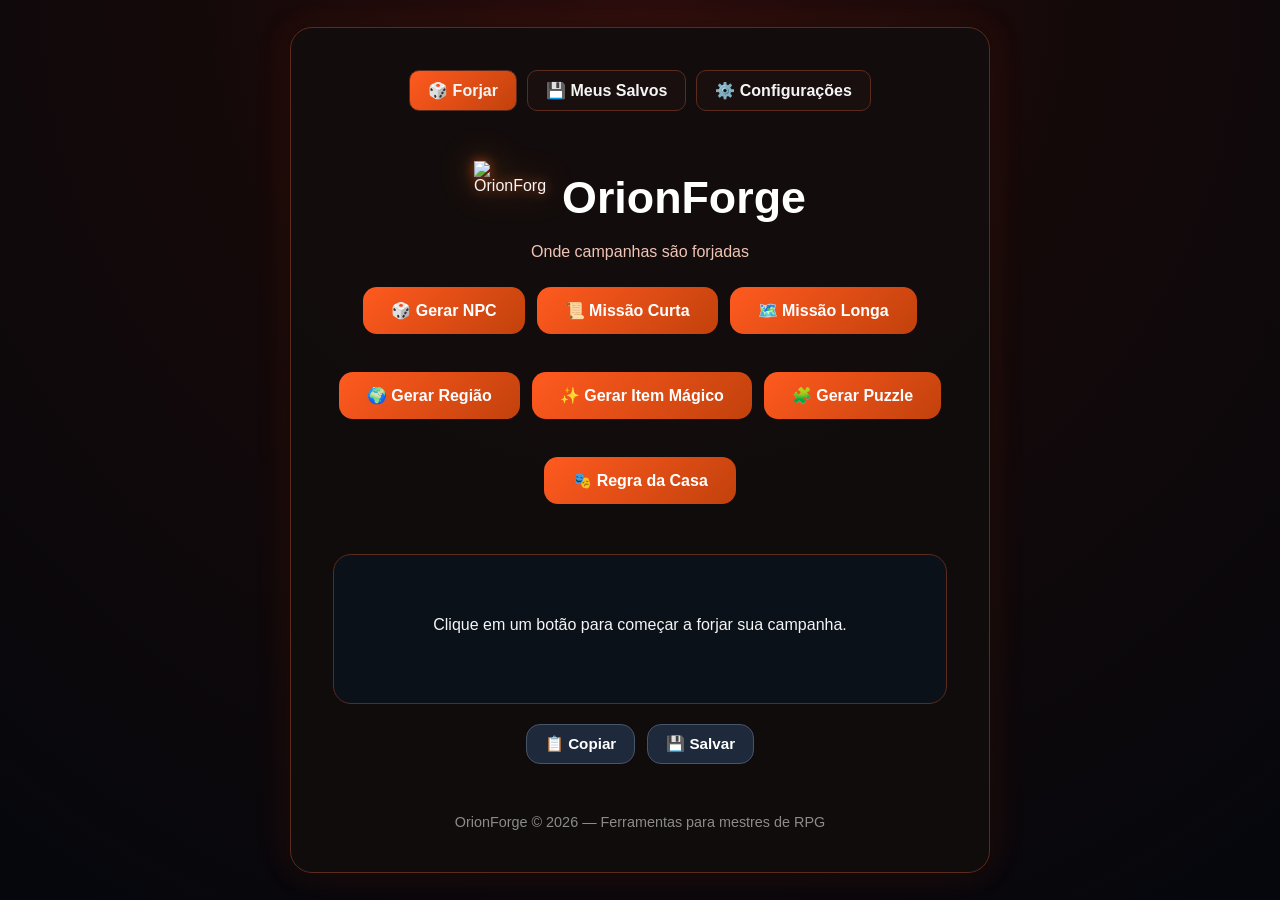
==== index.html @ 1dd242da "Primeira versão do OrionForge" ====
<!DOCTYPE html>
<html lang="pt-BR">
<head>
    <meta charset="UTF-8">
    <meta name="viewport" content="width=device-width, initial-scale=1.0">
    <title>OrionForge</title>
    <link rel="stylesheet" href="style.css">
    <link rel="icon" type="image/png" href="Imagens/favicon.png">
</head>
<body>

    <div class="container">

        <!-- ABAS -->
        <div class="tabs">
            <button class="tab active" data-tab="forjar">🎲 Forjar</button>
            <button class="tab" data-tab="salvos">💾 Meus Salvos</button>
            <button class="tab" data-tab="config">⚙️ Configurações</button>
        </div>

        <!-- ABA FORJAR -->
        <div id="forjar" class="tab-content active">

            <div class="logo">
                <img src="Imagens/logo.png" alt="OrionForge" class="logo-img">
                <h1>OrionForge</h1>
            </div>

            <p class="subtitle">Onde campanhas são forjadas</p>

            <div class="botoes">
                <button id="btnNPC">🎲 Gerar NPC</button>
                <button id="btnMissaoCurta">📜 Missão Curta</button>
                <button id="btnMissaoLonga">🗺️ Missão Longa</button>
                <button id="btnRegiao">🌍 Gerar Região</button>
                <button id="btnItemMagico">✨ Gerar Item Mágico</button>
                <button id="btnPuzzle">🧩 Gerar Puzzle</button>
                <button id="btnRegraCasa">🎭 Regra da Casa</button>
            </div>

            <div id="resultado">
                <p>Clique em um botão para começar a forjar sua campanha.</p>
            </div>

            <div class="acoes">
                <button id="btnCopiar">📋 Copiar</button>
                <button id="btnSalvar">💾 Salvar</button>
            </div>

        </div>

        <!-- ABA SALVOS -->
        <div id="salvos" class="tab-content">
            <h2>💾 Meus Salvos</h2>
            <div id="listaSalvos">
                <p>Nenhum conteúdo salvo ainda.</p>
            </div>
        </div>

        <!-- ABA CONFIGURAÇÕES -->
        <div id="config" class="tab-content">
            <h2>⚙️ Configurações</h2>

            <button id="btnLimparSalvos">🗑️ Limpar Salvos</button>
            <button id="btnTemaMagma">🌋 Tema Magma</button>

            <p style="margin-top:16px;color:#aaa;">
                Mais opções serão adicionadas em futuras versões do OrionForge.
            </p>
        </div>

        <div class="footer">
            OrionForge © 2026 — Ferramentas para mestres de RPG
        </div>

    </div>

    <div id="toast" class="toast"></div>

    <script src="script.js"></script>
</body>
</html>
---- style.css ----
* {
  margin: 0;
  padding: 0;
  box-sizing: border-box;
  font-family: 'Segoe UI', sans-serif;
}

body {
  background: radial-gradient(circle at top, #2a0d0d 0%, #140909 40%, #05070d 100%);
  color: #f5f5f5;
  min-height: 100vh;
  display: flex;
  justify-content: center;
  align-items: center;
  padding: 20px;
}

.container {
  width: 100%;
  max-width: 700px;
  background: rgba(18, 12, 12, 0.92);
  border: 1px solid #5b2b1d;
  border-radius: 22px;
  padding: 42px;

  display: flex;
  flex-direction: column;
  align-items: center;

  text-align: center;

  box-shadow:
    0 0 20px rgba(0,0,0,0.5),
    0 0 35px rgba(255, 87, 34, 0.15);
}

.logo {
  display: flex;
  align-items: center;
  justify-content: center;
  gap: 16px;
  margin-bottom: 10px;
}

.logo-img {
  width: 72px;
  height: 72px;
  object-fit: contain;
  filter:
    drop-shadow(0 0 6px rgba(255, 90, 31, 0.6))
    drop-shadow(0 0 16px rgba(255, 140, 0, 0.35));
}

h1 {
  font-size: 2.8rem;
  color: #fff;
}

.subtitle {
  color: #f1c4b5;
  margin-bottom: 26px;
  font-size: 1rem;
}

button {
  background: linear-gradient(135deg, #ff5a1f, #c2410c);
  color: white;
  border: none;
  padding: 14px 28px;
  border-radius: 14px;
  font-size: 1rem;
  font-weight: bold;
  cursor: pointer;
  transition: all 0.25s ease;

  margin-bottom: 26px;
}

button:hover {
  transform: translateY(-2px);
  box-shadow: 0 8px 20px rgba(255, 90, 31, 0.35);
}

#resultado {
  width: 100%;

  background: #0b1118;
  border: 1px solid #5b2b1d;
  border-radius: 18px;
  padding: 26px;

  min-height: 150px;

  display: flex;
  flex-direction: column;
  justify-content: center;
  align-items: center;
  text-align: center;
}

#resultado h2 {
  color: #ffb089;
  margin-bottom: 12px;
}

#resultado p {
  line-height: 1.6;
  margin-bottom: 8px;
  max-width: 520px;
}

.footer {
  margin-top: 24px;
  color: #8b8b8b;
  font-size: 0.9rem;
}

.botoes {
  display: flex;
  flex-wrap: wrap;
  justify-content: center;
  gap: 12px;
  margin-bottom: 24px;
}

.acoes {
  display: flex;
  gap: 12px;
  margin-top: 20px;
}

.acoes button {
  background: #1e293b;
  border: 1px solid #475569;
  padding: 10px 18px;
  font-size: 0.95rem;
}

.acoes button:hover {
  background: #334155;
}

.tabs {
  display: flex;
  gap: 10px;
  margin-bottom: 24px;
  flex-wrap: wrap;
  justify-content: center;
}

.tab {
  background: #1a0f0f;
  border: 1px solid #5b2b1d;
  color: #f5f5f5;
  padding: 10px 18px;
  border-radius: 10px;
  cursor: pointer;
}

.tab.active {
  background: linear-gradient(135deg, #ff5a1f, #c2410c);
}

.tab-content {
  display: none;
  width: 100%;
}

.tab-content.active {
  display: flex;
  flex-direction: column;
  align-items: center;
  width: 100%;
}

.toast {
  position: fixed;
  bottom: 24px;
  right: 24px;
  background: #111827;
  border: 1px solid #ff5a1f;
  color: white;
  padding: 14px 18px;
  border-radius: 12px;
  opacity: 0;
  transform: translateY(20px);
  transition: all 0.3s ease;
  pointer-events: none;
  z-index: 9999;
}

.toast.show {
  opacity: 1;
  transform: translateY(0);
}

#salvos {
  align-items: stretch;
}

.salvo-item {
  width: 100%;
  background: rgba(11, 17, 24, 0.9);
  border: 1px solid #5b2b1d;
  border-radius: 16px;
  padding: 18px 20px;
  margin-bottom: 18px;
  text-align: left;

  box-shadow: 0 4px 12px rgba(0,0,0,0.25);
}

.salvo-item h3 {
  color: #ffb089;
  margin-bottom: 4px;
  font-size: 1rem;
}

.salvo-item small {
  color: #9ca3af;
  display: block;
  margin-bottom: 12px;
  font-size: 0.8rem;
}

.salvo-item h2 {
  color: #fff;
  margin-bottom: 10px;
  font-size: 1.35rem;
}

.salvo-item p {
  margin-bottom: 8px;
  line-height: 1.5;
  color: #e5e7eb;
}

#resultado {
  transition: all 0.25s ease;
}

.forjando {
  transform: scale(0.98);
  opacity: 0.7;
}

@media (max-width: 600px) {
  .container {
    padding: 24px 18px;
  }

  h1 {
    font-size: 2rem;
  }

  .logo {
    flex-direction: column;
    gap: 10px;
  }

  .botoes {
    flex-direction: column;
    width: 100%;
  }

  .botoes button {
    width: 100%;
  }

  .acoes {
    flex-direction: column;
    width: 100%;
  }

  .acoes button {
    width: 100%;
  }
}
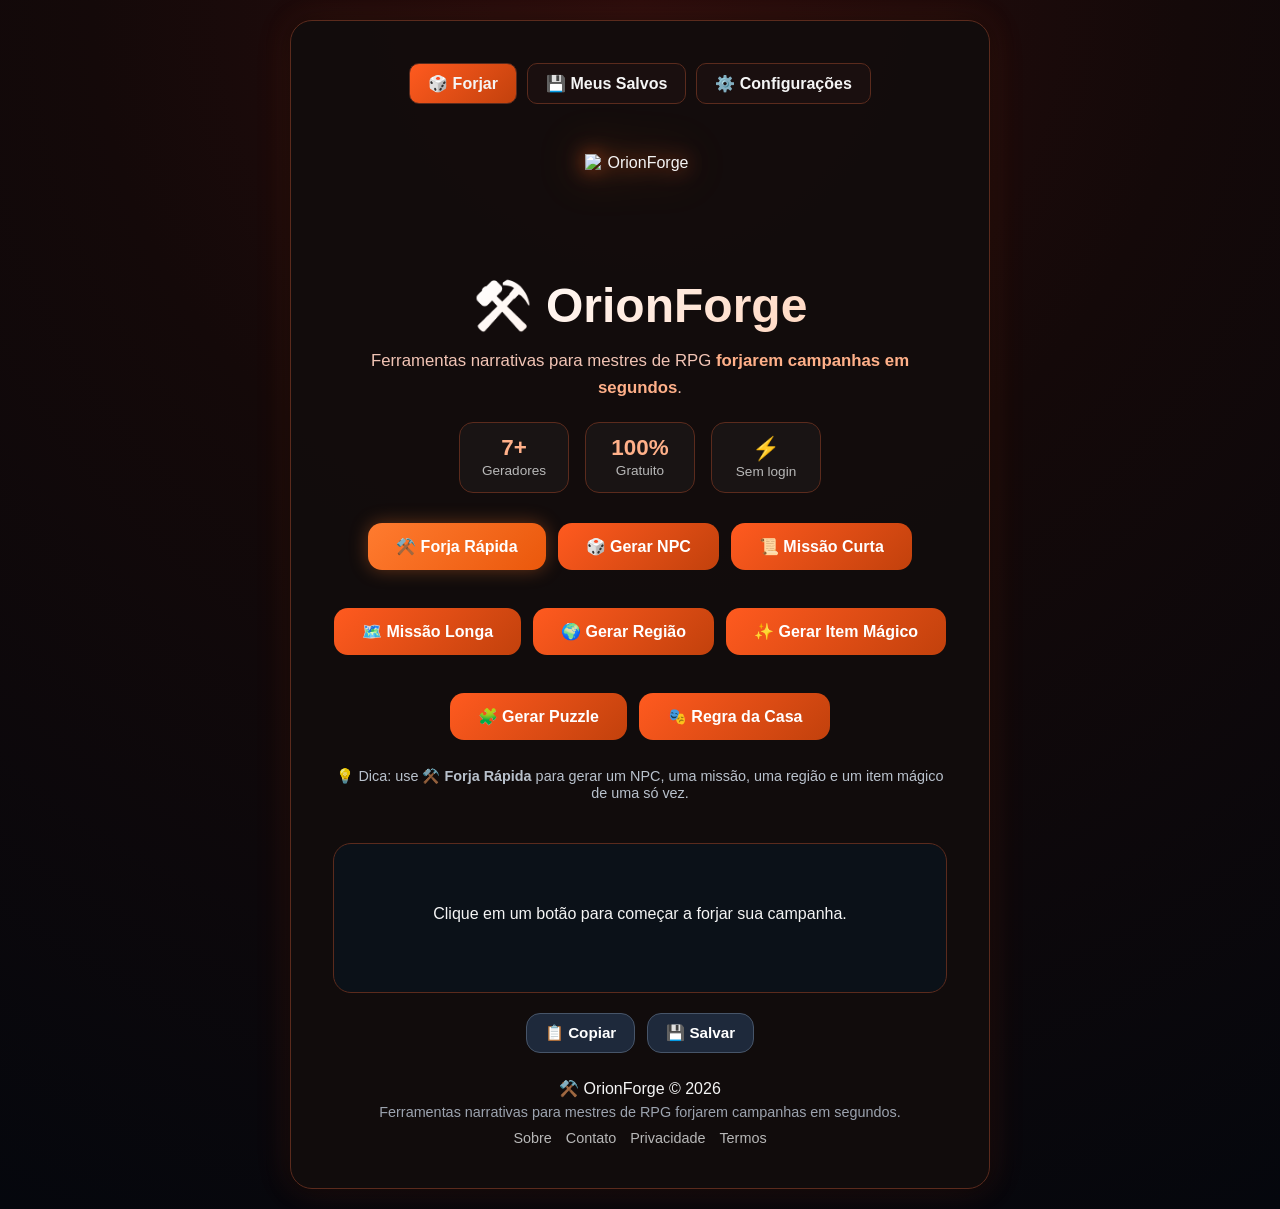
==== commit 08ac8c5f: "OrionForge v1.0 - Mais variedades, sons e polimento visual" ====
--- a/index.html
+++ b/index.html
@@ -21,14 +21,35 @@
         <!-- ABA FORJAR -->
         <div id="forjar" class="tab-content active">
 
-            <div class="logo">
-                <img src="Imagens/logo.png" alt="OrionForge" class="logo-img">
-                <h1>OrionForge</h1>
-            </div>
+            <div class="hero">
+    <img src="logo.png" alt="OrionForge" class="hero-logo">
 
-            <p class="subtitle">Onde campanhas são forjadas</p>
+    <h1>⚒️ OrionForge</h1>
 
+    <p class="hero-subtitle">
+        Ferramentas narrativas para mestres de RPG
+        <strong>forjarem campanhas em segundos</strong>.
+    </p>
+
+    <div class="hero-stats">
+        <div class="stat">
+            <span>7+</span>
+            <small>Geradores</small>
+        </div>
+
+        <div class="stat">
+            <span>100%</span>
+            <small>Gratuito</small>
+        </div>
+
+        <div class="stat">
+            <span>⚡</span>
+            <small>Sem login</small>
+        </div>
+    </div>
+</div>
             <div class="botoes">
+                <button id="btnForjaRapida" class="destaque">⚒️ Forja Rápida</button>
                 <button id="btnNPC">🎲 Gerar NPC</button>
                 <button id="btnMissaoCurta">📜 Missão Curta</button>
                 <button id="btnMissaoLonga">🗺️ Missão Longa</button>
@@ -36,6 +57,9 @@
                 <button id="btnItemMagico">✨ Gerar Item Mágico</button>
                 <button id="btnPuzzle">🧩 Gerar Puzzle</button>
                 <button id="btnRegraCasa">🎭 Regra da Casa</button>
+                <p class="hint">
+  💡 Dica: use <strong>⚒️ Forja Rápida</strong> para gerar um NPC, uma missão, uma região e um item mágico de uma só vez.
+</p>
             </div>
 
             <div id="resultado">
@@ -62,18 +86,27 @@
             <h2>⚙️ Configurações</h2>
 
             <button id="btnLimparSalvos">🗑️ Limpar Salvos</button>
-            <button id="btnTemaMagma">🌋 Tema Magma</button>
+            <button id="btnTemaMagma">🎨​ Trocar Tema</button>
 
             <p style="margin-top:16px;color:#aaa;">
                 Mais opções serão adicionadas em futuras versões do OrionForge.
             </p>
         </div>
 
+
         <div class="footer">
-            OrionForge © 2026 — Ferramentas para mestres de RPG
-        </div>
+  <p>⚒️ OrionForge © 2026</p>
+  <p class="footer-desc">
+    Ferramentas narrativas para mestres de RPG forjarem campanhas em segundos.
+  </p>
 
-    </div>
+  <div class="footer-links">
+    <a href="sobre.html">Sobre</a>
+    <a href="contato.html">Contato</a>
+    <a href="privacidade.html">Privacidade</a>
+    <a href="termos.html">Termos</a>
+  </div>
+</div>
 
     <div id="toast" class="toast"></div>
 
--- a/style.css
+++ b/style.css
@@ -109,10 +109,28 @@
   max-width: 520px;
 }
 
-.footer {
-  margin-top: 24px;
-  color: #8b8b8b;
+.footer-links {
+  margin-top: 10px;
+  display: flex;
+  gap: 14px;
+  flex-wrap: wrap;
+  justify-content: center;
+}
+
+.footer-links a {
+  color: #b8b8b8;
+  text-decoration: none;
   font-size: 0.9rem;
+}
+
+.footer-desc {
+  color: #9ca3af;
+  font-size: 0.9rem;
+  margin-top: 6px;
+}
+
+.footer-links a:hover {
+  color: #ffb089;
 }
 
 .botoes {
@@ -275,4 +293,219 @@
   .acoes button {
     width: 100%;
   }
+}
+
+.hero {
+  display: flex;
+  flex-direction: column;
+  align-items: center;
+  gap: 14px;
+  margin-bottom: 30px;
+}
+
+.hero-logo {
+  width: 110px;
+  height: 110px;
+  object-fit: contain;
+  filter:
+    drop-shadow(0 0 10px rgba(255, 90, 31, 0.7))
+    drop-shadow(0 0 22px rgba(255, 140, 0, 0.35));
+}
+
+.hero h1 {
+  font-size: 3rem;
+  margin: 0;
+  background: linear-gradient(135deg, #fff, #ffd8c2);
+
+  /* compatibilidade padrão */
+  background-clip: text;
+
+  /* Chrome / Edge / Safari */
+  -webkit-background-clip: text;
+  -webkit-text-fill-color: transparent;
+}
+
+.hero-subtitle {
+  max-width: 560px;
+  color: #f1c4b5;
+  line-height: 1.6;
+  font-size: 1.05rem;
+}
+
+.hero-subtitle strong {
+  color: #ffb089;
+}
+
+.hero-stats {
+  display: flex;
+  gap: 16px;
+  flex-wrap: wrap;
+  justify-content: center;
+  margin-top: 6px;
+}
+
+.stat {
+  background: rgba(255, 255, 255, 0.03);
+  border: 1px solid #5b2b1d;
+  border-radius: 14px;
+  padding: 12px 18px;
+  min-width: 110px;
+  text-align: center;
+}
+
+.stat span {
+  display: block;
+  font-size: 1.4rem;
+  font-weight: bold;
+  color: #ffb089;
+}
+
+.stat small {
+  color: #b8b8b8;
+  font-size: 0.85rem;
+}
+
+body.tema-arcano {
+  background: radial-gradient(circle at top, #1a1033 0%, #0f172a 45%, #020617 100%);
+}
+
+body.tema-arcano .container {
+  border-color: #4338ca;
+  box-shadow:
+    0 0 20px rgba(0,0,0,0.5),
+    0 0 35px rgba(99, 102, 241, 0.2);
+}
+
+body.tema-arcano .tab.active,
+body.tema-arcano button {
+  background: linear-gradient(135deg, #6366f1, #4338ca);
+}
+
+body.tema-arcano #resultado,
+body.tema-arcano .salvo-item {
+  border-color: #4338ca;
+}
+
+.destaque {
+  background: linear-gradient(135deg, #ff7b2f, #ea580c);
+  box-shadow: 0 0 18px rgba(255, 123, 47, 0.35);
+}
+
+.cta-box {
+  margin-top: 32px;
+  padding: 24px;
+  border: 1px solid #5b2b1d;
+  border-radius: 16px;
+  background: rgba(255, 255, 255, 0.03);
+  text-align: center;
+}
+
+.cta-button {
+  display: inline-block;
+  margin-top: 14px;
+  padding: 12px 20px;
+  border-radius: 12px;
+  background: linear-gradient(135deg, #ff5a1f, #c2410c);
+  color: white;
+  text-decoration: none;
+  font-weight: bold;
+}
+
+.hint {
+  color: #cbd5e1;
+  font-size: 0.9rem;
+  margin-top: -10px;
+  margin-bottom: 18px;
+  opacity: 0.9;
+}
+
+/* =========================
+   GUIAS / ARTIGOS
+========================= */
+
+.guia-container {
+  width: 100%;
+  max-width: 820px;
+  margin: 0 auto;
+  text-align: left;
+}
+
+.guia-container h1 {
+  font-size: 2.6rem;
+  margin-bottom: 18px;
+  line-height: 1.2;
+  text-align: left;
+}
+
+.guia-container h2 {
+  font-size: 1.6rem;
+  margin-top: 28px;
+  margin-bottom: 12px;
+  color: #ffb089;
+}
+
+.guia-container p {
+  line-height: 1.8;
+  margin-bottom: 16px;
+  color: #e5e7eb;
+  font-size: 1rem;
+}
+
+.guia-container ul {
+  margin-left: 22px;
+  margin-bottom: 20px;
+}
+
+.guia-container li {
+  margin-bottom: 8px;
+  line-height: 1.6;
+}
+
+.guia-container hr {
+  border: none;
+  height: 1px;
+  background: linear-gradient(to right, transparent, #5b2b1d, transparent);
+  margin: 32px 0;
+}
+
+.exemplo-box {
+  background: rgba(255, 255, 255, 0.03);
+  border: 1px solid #5b2b1d;
+  border-radius: 16px;
+  padding: 20px;
+  margin: 24px 0;
+}
+
+.exemplo-box p {
+  margin-bottom: 8px;
+}
+
+.cta-box {
+  margin-top: 40px;
+  padding: 28px;
+  border: 1px solid #5b2b1d;
+  border-radius: 18px;
+  background: rgba(255, 255, 255, 0.03);
+  text-align: center;
+}
+
+.cta-box h3 {
+  margin-bottom: 10px;
+  color: #ffb089;
+}
+
+.cta-button {
+  display: inline-block;
+  margin-top: 14px;
+  padding: 12px 22px;
+  border-radius: 12px;
+  background: linear-gradient(135deg, #ff5a1f, #c2410c);
+  color: white;
+  text-decoration: none;
+  font-weight: bold;
+  transition: transform 0.2s ease;
+}
+
+.cta-button:hover {
+  transform: translateY(-2px);
 }
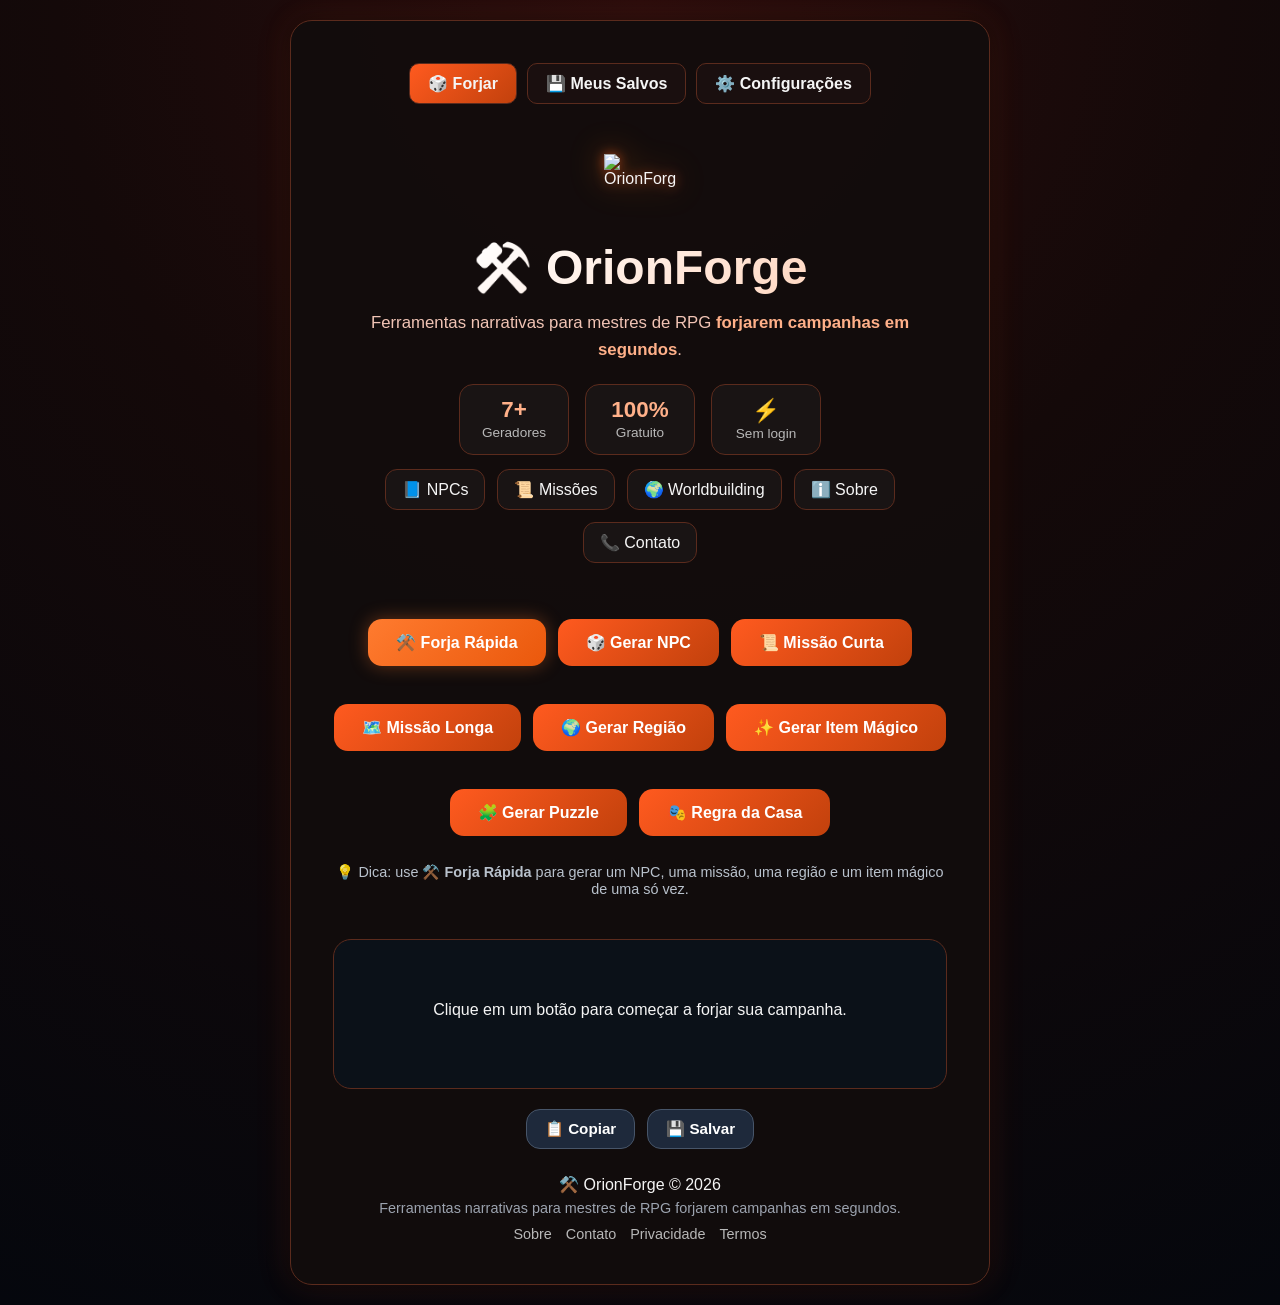
==== commit 53ce6d75: "Guias refinados, CSS corrigido e audio ajustado" ====
--- a/index.html
+++ b/index.html
@@ -22,7 +22,8 @@
         <div id="forjar" class="tab-content active">
 
             <div class="hero">
-    <img src="logo.png" alt="OrionForge" class="hero-logo">
+    <img src="Imagens/logo.png" alt="OrionForge" class="logo-img">
+
 
     <h1>⚒️ OrionForge</h1>
 
@@ -47,6 +48,15 @@
             <small>Sem login</small>
         </div>
     </div>
+
+           <nav class="menu-principal">
+  <a href="guia-npcs.html">📘 NPCs</a>
+  <a href="guia-missoes.html">📜 Missões</a>
+  <a href="guia-worldbuilding.html">🌍 Worldbuilding</a>
+  <a href="sobre.html">ℹ️ Sobre</a>
+  <a href="contato.html">📞 Contato</a>
+</nav>
+    
 </div>
             <div class="botoes">
                 <button id="btnForjaRapida" class="destaque">⚒️ Forja Rápida</button>
@@ -112,4 +122,4 @@
 
     <script src="script.js"></script>
 </body>
-</html>+</html>
--- a/style.css
+++ b/style.css
@@ -32,6 +32,33 @@
   box-shadow:
     0 0 20px rgba(0,0,0,0.5),
     0 0 35px rgba(255, 87, 34, 0.15);
+}
+
+.mini-header {
+  width: 100%;
+  display: flex;
+  align-items: center;
+  gap: 12px;
+  margin-bottom: 28px;
+  padding-bottom: 18px;
+  border-bottom: 1px solid #5b2b1d;
+}
+
+.mini-logo {
+  width: 42px;
+  height: 42px;
+  object-fit: contain;
+}
+
+.mini-title {
+  font-size: 1.3rem;
+  font-weight: bold;
+  color: #fff;
+  text-decoration: none;
+}
+
+.mini-title:hover {
+  color: #ffb089;
 }
 
 .logo {
@@ -508,4 +535,81 @@
 
 .cta-button:hover {
   transform: translateY(-2px);
+}
+
+.btn-voltar {
+  display: inline-block;
+  margin-top: 24px;
+  padding: 10px 18px;
+  border-radius: 12px;
+  background: linear-gradient(135deg, #ff5a1f, #c2410c);
+  color: white;
+  text-decoration: none;
+  font-weight: bold;
+  transition: transform 0.2s ease;
+}
+
+.btn-voltar:hover {
+  transform: translateY(-2px);
+  color: white;
+}
+
+.menu-principal {
+  display: flex;
+  flex-wrap: wrap;
+  justify-content: center;
+  gap: 12px;
+  margin-bottom: 26px;
+}
+
+.menu-principal a {
+  padding: 10px 16px;
+  border: 1px solid #5b2b1d;
+  border-radius: 12px;
+  color: #f5f5f5;
+  text-decoration: none;
+  background: rgba(255,255,255,0.03);
+  transition: all 0.2s ease;
+}
+
+.menu-principal a:hover {
+  background: rgba(255, 90, 31, 0.15);
+  color: #ffb089;
+}
+
+/* =========================
+   PÁGINAS INSTITUCIONAIS
+========================= */
+
+.pagina-texto {
+  width: 100%;
+  max-width: 760px;
+  margin: 0 auto;
+  text-align: left;
+}
+
+.pagina-texto h1 {
+  margin-bottom: 24px;
+  line-height: 1.2;
+}
+
+.pagina-texto h2 {
+  margin-top: 32px;
+  margin-bottom: 14px;
+  color: #ffb089;
+}
+
+.pagina-texto p {
+  margin-bottom: 18px;
+  line-height: 1.8;
+  color: #e5e7eb;
+}
+
+.pagina-texto ul {
+  margin-left: 22px;
+  margin-bottom: 22px;
+}
+
+.pagina-texto li {
+  margin-bottom: 10px;
 }
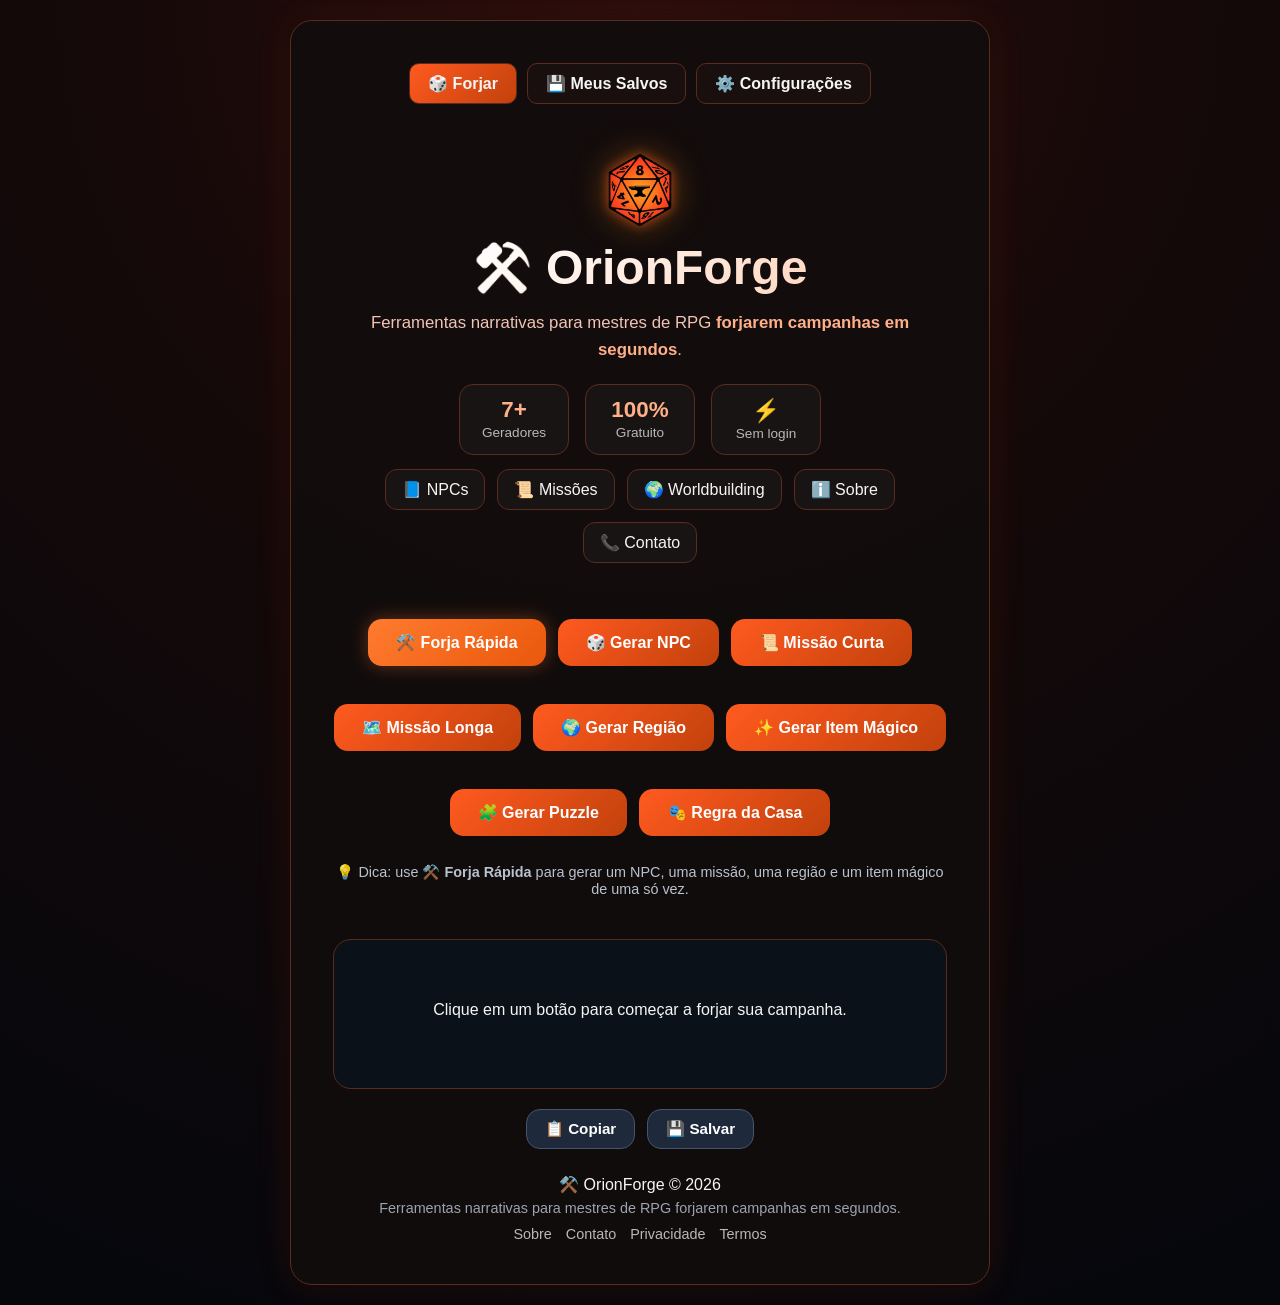
==== commit c8870556: "correção logo, áudio e sobre" ====
--- a/index.html
+++ b/index.html
@@ -5,7 +5,8 @@
     <meta name="viewport" content="width=device-width, initial-scale=1.0">
     <title>OrionForge</title>
     <link rel="stylesheet" href="style.css">
-    <link rel="icon" type="image/png" href="Imagens/favicon.png">
+    <link rel="icon" type="image/png" href="./Imagens/favicon.png">
+<link rel="shortcut icon" href="./Imagens/favicon.png">
 </head>
 <body>
 
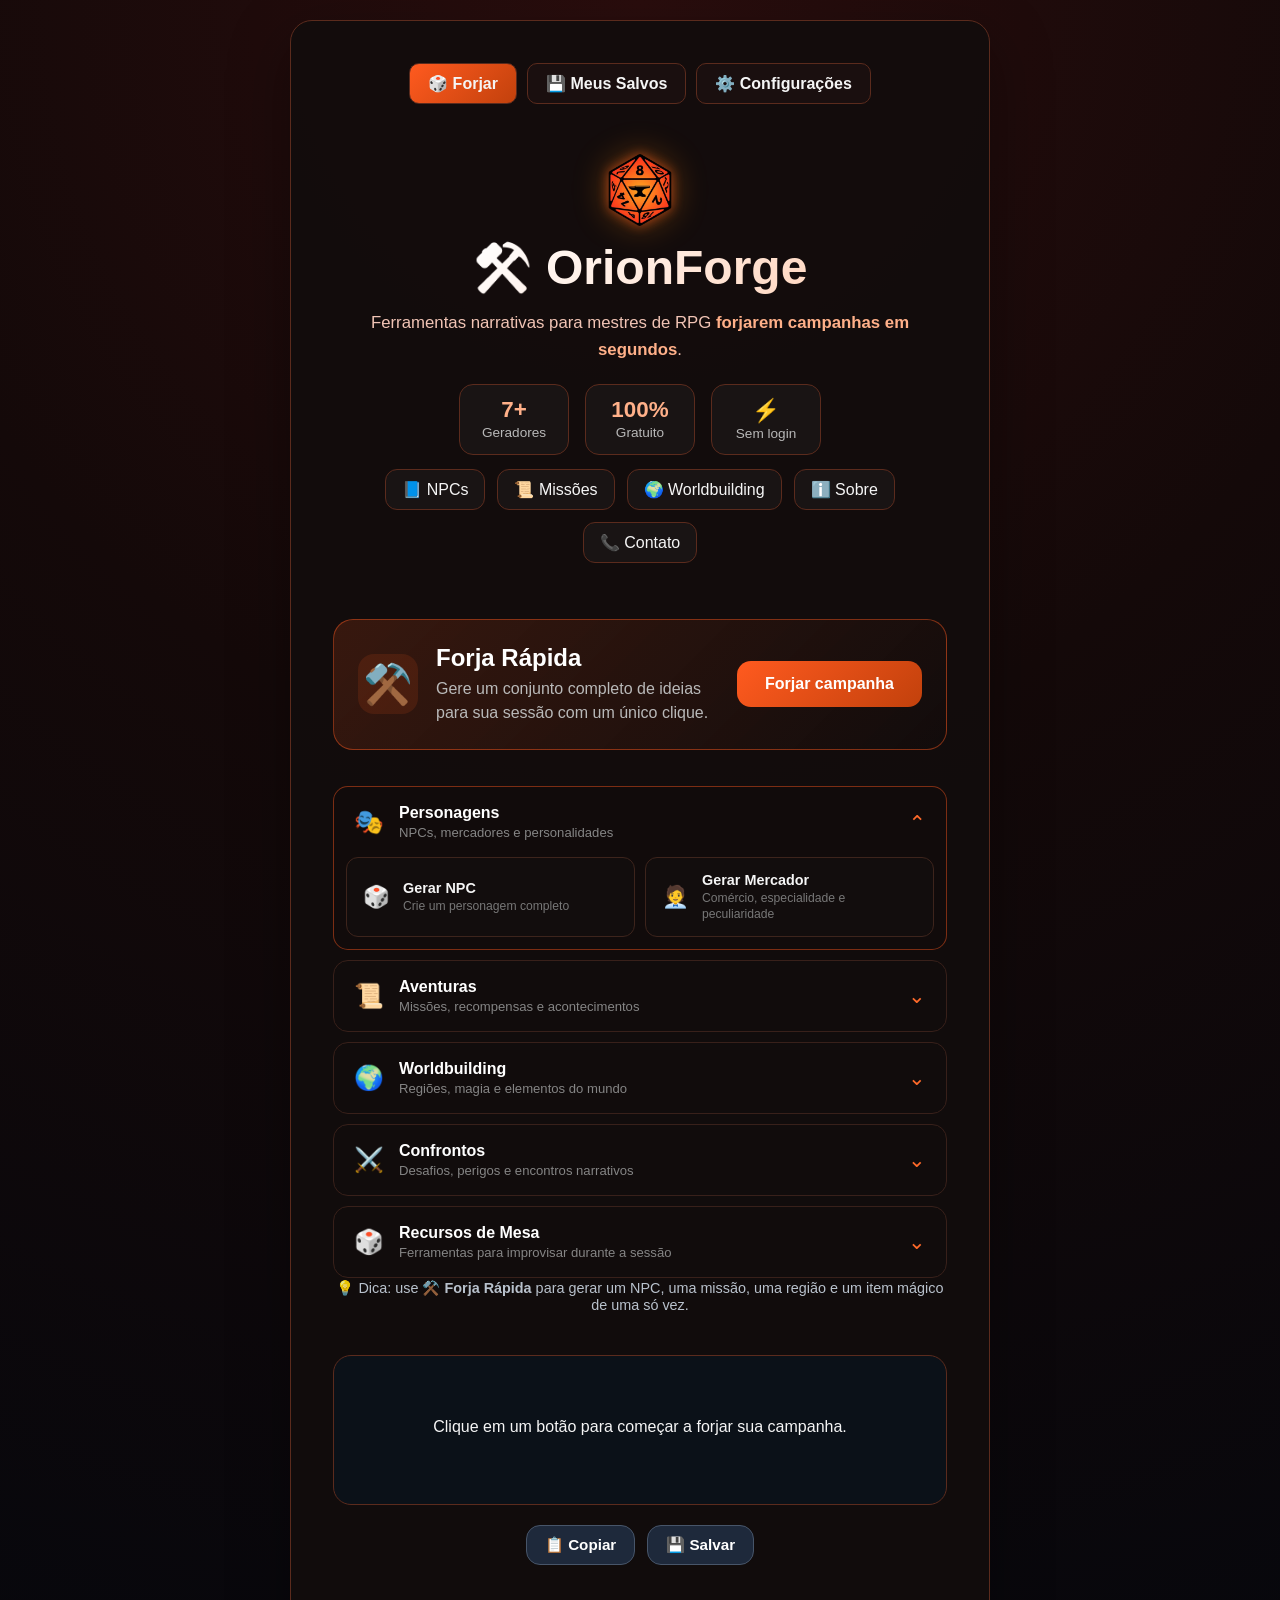
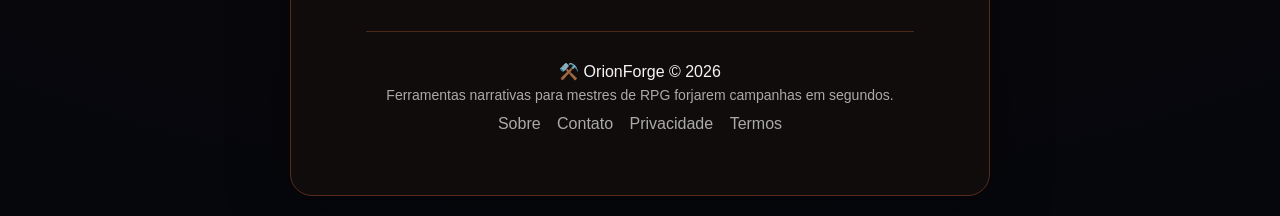
==== commit 53145eed: "Finalização da versão 1.0" ====
--- a/index.html
+++ b/index.html
@@ -60,14 +60,210 @@
     
 </div>
             <div class="botoes">
-                <button id="btnForjaRapida" class="destaque">⚒️ Forja Rápida</button>
-                <button id="btnNPC">🎲 Gerar NPC</button>
-                <button id="btnMissaoCurta">📜 Missão Curta</button>
-                <button id="btnMissaoLonga">🗺️ Missão Longa</button>
-                <button id="btnRegiao">🌍 Gerar Região</button>
-                <button id="btnItemMagico">✨ Gerar Item Mágico</button>
-                <button id="btnPuzzle">🧩 Gerar Puzzle</button>
-                <button id="btnRegraCasa">🎭 Regra da Casa</button>
+                <!-- FORJA RÁPIDA -->
+<div class="forja-destaque">
+    <div class="forja-icone">⚒️</div>
+
+    <div class="forja-texto">
+        <h2>Forja Rápida</h2>
+        <p>
+            Gere um conjunto completo de ideias para sua sessão
+            com um único clique.
+        </p>
+    </div>
+
+    <button id="btnForjaRapida" class="btn-forja">
+        Forjar campanha
+    </button>
+</div>
+
+
+<!-- CATEGORIAS -->
+<div class="categorias">
+
+    <!-- PERSONAGENS -->
+    <details class="categoria" open>
+        <summary>
+            <span>🎭</span>
+            <div>
+                <strong>Personagens</strong>
+                <small>NPCs, mercadores e personalidades</small>
+            </div>
+        </summary>
+
+        <div class="ferramentas-grid">
+
+            <button id="btnNPC" class="ferramenta">
+                <span>🎲</span>
+                <div>
+                    <strong>Gerar NPC</strong>
+                    <small>Crie um personagem completo</small>
+                </div>
+            </button>
+
+            <button id="btnMercador" class="ferramenta">
+                <span>🧑‍💼</span>
+                <div>
+                    <strong>Gerar Mercador</strong>
+                    <small>Comércio, especialidade e peculiaridade</small>
+                </div>
+            </button>
+
+        </div>
+    </details>
+
+
+    <!-- AVENTURAS -->
+    <details class="categoria">
+        <summary>
+            <span>📜</span>
+            <div>
+                <strong>Aventuras</strong>
+                <small>Missões, recompensas e acontecimentos</small>
+            </div>
+        </summary>
+
+        <div class="ferramentas-grid">
+
+            <button id="btnMissaoCurta" class="ferramenta">
+                <span>📜</span>
+                <div>
+                    <strong>Missão Curta</strong>
+                    <small>Uma aventura rápida para sua sessão</small>
+                </div>
+            </button>
+
+            <button id="btnMissaoLonga" class="ferramenta">
+                <span>🗺️</span>
+                <div>
+                    <strong>Missão Longa</strong>
+                    <small>Uma aventura com mais desenvolvimento</small>
+                </div>
+            </button>
+
+            <button id="btnLootMissao" class="ferramenta">
+                <span>🎁</span>
+                <div>
+                    <strong>Loot de Missão</strong>
+                    <small>Recompensas com significado narrativo</small>
+                </div>
+            </button>
+
+            <button id="btnBang" class="ferramenta">
+                <span>💥</span>
+                <div>
+                    <strong>Gerar Bang</strong>
+                    <small>Coloque a história em movimento</small>
+                </div>
+            </button>
+
+        </div>
+    </details>
+
+
+    <!-- MUNDO -->
+    <details class="categoria">
+        <summary>
+            <span>🌍</span>
+            <div>
+                <strong>Worldbuilding</strong>
+                <small>Regiões, magia e elementos do mundo</small>
+            </div>
+        </summary>
+
+        <div class="ferramentas-grid">
+
+            <button id="btnRegiao" class="ferramenta">
+                <span>🌍</span>
+                <div>
+                    <strong>Gerar Região</strong>
+                    <small>Crie lugares e culturas rapidamente</small>
+                </div>
+            </button>
+
+            <button id="btnItemMagico" class="ferramenta">
+                <span>✨</span>
+                <div>
+                    <strong>Item Mágico</strong>
+                    <small>Crie artefatos e efeitos mágicos</small>
+                </div>
+            </button>
+
+        </div>
+    </details>
+
+   <!-- CONFRONTOS -->
+<details class="categoria">
+
+    <summary>
+        <span>⚔️</span>
+
+        <div>
+            <strong>Confrontos</strong>
+            <small>Desafios, perigos e encontros narrativos</small>
+        </div>
+    </summary>
+
+    <div class="ferramentas-grid">
+
+        <button id="btnConfronto" class="ferramenta">
+
+            <span>⚔️</span>
+
+            <div>
+                <strong>Gerar Confronto</strong>
+                <small>
+                    Crie um desafio sem depender de um sistema específico
+                </small>
+            </div>
+
+        </button>
+
+    </div>
+
+</details>
+
+
+    <!-- RECURSOS DE MESA -->
+    <details class="categoria">
+        <summary>
+            <span>🎲</span>
+            <div>
+                <strong>Recursos de Mesa</strong>
+                <small>Ferramentas para improvisar durante a sessão</small>
+            </div>
+        </summary>
+
+        <div class="ferramentas-grid">
+
+            <button id="btnLootKill" class="ferramenta">
+                <span>💀</span>
+                <div>
+                    <strong>Loot de Combate</strong>
+                    <small>O que os jogadores encontram após uma luta</small>
+                </div>
+            </button>
+
+            <button id="btnPuzzle" class="ferramenta">
+                <span>🧩</span>
+                <div>
+                    <strong>Gerar Puzzle</strong>
+                    <small>Desafios para os jogadores resolverem</small>
+                </div>
+            </button>
+
+            <button id="btnRegraCasa" class="ferramenta">
+                <span>🎭</span>
+                <div>
+                    <strong>Regra da Casa</strong>
+                    <small>Regras especiais para sua mesa</small>
+                </div>
+            </button>
+
+        </div>
+    </details>
+
+</div>
                 <p class="hint">
   💡 Dica: use <strong>⚒️ Forja Rápida</strong> para gerar um NPC, uma missão, uma região e um item mágico de uma só vez.
 </p>
@@ -105,22 +301,25 @@
         </div>
 
 
-        <div class="footer">
-  <p>⚒️ OrionForge © 2026</p>
-  <p class="footer-desc">
-    Ferramentas narrativas para mestres de RPG forjarem campanhas em segundos.
-  </p>
-
-  <div class="footer-links">
-    <a href="sobre.html">Sobre</a>
-    <a href="contato.html">Contato</a>
-    <a href="privacidade.html">Privacidade</a>
-    <a href="termos.html">Termos</a>
-  </div>
-</div>
-
-    <div id="toast" class="toast"></div>
-
-    <script src="script.js"></script>
-</body>
-</html>
+               <div class="footer"> 
+            <p>⚒️ OrionForge © 2026</p> 
+            
+            <p class="footer-desc"> 
+                Ferramentas narrativas para mestres de RPG forjarem campanhas em segundos. 
+            </p> 
+ 
+            <div class="footer-links"> 
+                <a href="sobre.html">Sobre</a> 
+                <a href="contato.html">Contato</a> 
+                <a href="privacidade.html">Privacidade</a> 
+                <a href="termos.html">Termos</a> 
+            </div> 
+        </div>
+
+    </div> <!-- fecha .container -->
+
+    <div id="toast" class="toast"></div> 
+ 
+    <script src="script.js"></script> 
+</body> 
+</html>
--- a/style.css
+++ b/style.css
@@ -1,26 +1,86 @@
+/* ============================================================
+   ORIONFORGE — STYLE.CSS
+   Tema principal: Magma
+   Tema alternativo: Arcano
+============================================================ */
+
+
+/* ============================================================
+   VARIÁVEIS
+============================================================ */
+
+:root {
+  --cor-principal: #ff5a1f;
+  --cor-secundaria: #c2410c;
+  --cor-destaque: #ffb089;
+
+  --cor-fundo: #05070d;
+  --cor-container: rgba(18, 12, 12, 0.92);
+  --cor-card: #0b1118;
+
+  --cor-borda: #5b2b1d;
+
+  --cor-texto: #f5f5f5;
+  --cor-texto-secundario: #c7c7c7;
+
+  --sombra-forja: rgba(255, 90, 31, 0.35);
+}
+
+
+/* ============================================================
+   RESET
+============================================================ */
+
 * {
   margin: 0;
   padding: 0;
   box-sizing: border-box;
-  font-family: 'Segoe UI', sans-serif;
-}
+  font-family: "Segoe UI", sans-serif;
+}
+
+
+/* ============================================================
+   BODY
+============================================================ */
 
 body {
-  background: radial-gradient(circle at top, #2a0d0d 0%, #140909 40%, #05070d 100%);
-  color: #f5f5f5;
+  background:
+    radial-gradient(
+      circle at top,
+      #2a0d0d 0%,
+      #140909 40%,
+      #05070d 100%
+    );
+
+  color: var(--cor-texto);
+
   min-height: 100vh;
+
   display: flex;
   justify-content: center;
   align-items: center;
+
   padding: 20px;
-}
+
+  transition:
+    background 0.4s ease,
+    color 0.3s ease;
+}
+
+
+/* ============================================================
+   CONTAINER PRINCIPAL
+============================================================ */
 
 .container {
   width: 100%;
   max-width: 700px;
-  background: rgba(18, 12, 12, 0.92);
-  border: 1px solid #5b2b1d;
+
+  background: var(--cor-container);
+
+  border: 1px solid var(--cor-borda);
   border-radius: 22px;
+
   padding: 42px;
 
   display: flex;
@@ -30,214 +90,386 @@
   text-align: center;
 
   box-shadow:
-    0 0 20px rgba(0,0,0,0.5),
-    0 0 35px rgba(255, 87, 34, 0.15);
-}
+    0 20px 60px rgba(0, 0, 0, 0.35);
+}
+
+
+/* ============================================================
+   MINI HEADER
+============================================================ */
 
 .mini-header {
   width: 100%;
+
   display: flex;
   align-items: center;
+
   gap: 12px;
+
   margin-bottom: 28px;
   padding-bottom: 18px;
-  border-bottom: 1px solid #5b2b1d;
+
+  border-bottom: 1px solid var(--cor-borda);
 }
 
 .mini-logo {
   width: 42px;
   height: 42px;
+
   object-fit: contain;
 }
 
 .mini-title {
   font-size: 1.3rem;
   font-weight: bold;
+
   color: #fff;
+
   text-decoration: none;
+
+  transition: color 0.2s ease;
 }
 
 .mini-title:hover {
-  color: #ffb089;
-}
+  color: var(--cor-destaque);
+}
+
+
+/* ============================================================
+   LOGO
+============================================================ */
 
 .logo {
   display: flex;
   align-items: center;
   justify-content: center;
+
   gap: 16px;
+
   margin-bottom: 10px;
 }
 
 .logo-img {
   width: 72px;
   height: 72px;
+
   object-fit: contain;
+
   filter:
     drop-shadow(0 0 6px rgba(255, 90, 31, 0.6))
     drop-shadow(0 0 16px rgba(255, 140, 0, 0.35));
 }
 
+
+/* ============================================================
+   TÍTULOS
+============================================================ */
+
 h1 {
   font-size: 2.8rem;
   color: #fff;
 }
 
+
+/* ============================================================
+   SUBTÍTULO
+============================================================ */
+
 .subtitle {
   color: #f1c4b5;
+
   margin-bottom: 26px;
+
   font-size: 1rem;
 }
 
+
+/* ============================================================
+   BOTÕES GERAIS
+============================================================ */
+
 button {
-  background: linear-gradient(135deg, #ff5a1f, #c2410c);
+  background:
+    linear-gradient(
+      135deg,
+      var(--cor-principal),
+      var(--cor-secundaria)
+    );
+
   color: white;
+
   border: none;
+
   padding: 14px 28px;
+
   border-radius: 14px;
+
   font-size: 1rem;
   font-weight: bold;
+
   cursor: pointer;
-  transition: all 0.25s ease;
+
+  transition:
+    transform 0.25s ease,
+    box-shadow 0.25s ease,
+    background 0.25s ease;
 
   margin-bottom: 26px;
 }
 
 button:hover {
   transform: translateY(-2px);
-  box-shadow: 0 8px 20px rgba(255, 90, 31, 0.35);
-}
+
+  box-shadow:
+    0 8px 20px var(--sombra-forja);
+}
+
+button:active {
+  transform: translateY(0);
+}
+
+
+/* ============================================================
+   RESULTADO
+============================================================ */
 
 #resultado {
   width: 100%;
 
-  background: #0b1118;
-  border: 1px solid #5b2b1d;
+  background: var(--cor-card);
+
+  border: 1px solid var(--cor-borda);
   border-radius: 18px;
+
   padding: 26px;
 
   min-height: 150px;
 
   display: flex;
   flex-direction: column;
+
   justify-content: center;
   align-items: center;
+
   text-align: center;
+
+  transition:
+    transform 0.25s ease,
+    opacity 0.25s ease,
+    border-color 0.3s ease;
 }
 
 #resultado h2 {
-  color: #ffb089;
+  color: var(--cor-destaque);
+
   margin-bottom: 12px;
+}
+
+#resultado h3 {
+  color: var(--cor-destaque);
+
+  margin-bottom: 10px;
 }
 
 #resultado p {
   line-height: 1.6;
+
   margin-bottom: 8px;
+
   max-width: 520px;
 }
 
-.footer-links {
-  margin-top: 10px;
-  display: flex;
-  gap: 14px;
+#resultado hr {
+  width: 100%;
+
+  border: none;
+
+  height: 1px;
+
+  background:
+    linear-gradient(
+      to right,
+      transparent,
+      var(--cor-borda),
+      transparent
+    );
+
+  margin: 18px 0;
+}
+
+
+/* ============================================================
+   ANIMAÇÃO DA FORJA
+============================================================ */
+
+.forjando {
+  transform: scale(0.98);
+
+  opacity: 0.7;
+}
+
+
+/* ============================================================
+   BOTÕES DE GERADORES
+============================================================ */
+
+.botoes {
+  width: 100%;
+
+  display: flex;
+
   flex-wrap: wrap;
+
   justify-content: center;
-}
-
-.footer-links a {
-  color: #b8b8b8;
-  text-decoration: none;
-  font-size: 0.9rem;
-}
-
-.footer-desc {
-  color: #9ca3af;
-  font-size: 0.9rem;
-  margin-top: 6px;
-}
-
-.footer-links a:hover {
-  color: #ffb089;
-}
-
-.botoes {
-  display: flex;
-  flex-wrap: wrap;
-  justify-content: center;
+
   gap: 12px;
+
   margin-bottom: 24px;
 }
 
+
+/* ============================================================
+   AÇÕES
+============================================================ */
+
 .acoes {
   display: flex;
+
   gap: 12px;
+
   margin-top: 20px;
 }
 
 .acoes button {
   background: #1e293b;
+
   border: 1px solid #475569;
+
   padding: 10px 18px;
+
   font-size: 0.95rem;
 }
 
 .acoes button:hover {
   background: #334155;
-}
+
+  box-shadow:
+    0 6px 16px rgba(0, 0, 0, 0.25);
+}
+
+
+/* ============================================================
+   ABAS
+============================================================ */
 
 .tabs {
   display: flex;
+
   gap: 10px;
+
   margin-bottom: 24px;
+
   flex-wrap: wrap;
+
   justify-content: center;
 }
 
 .tab {
   background: #1a0f0f;
-  border: 1px solid #5b2b1d;
-  color: #f5f5f5;
+
+  border: 1px solid var(--cor-borda);
+
+  color: var(--cor-texto);
+
   padding: 10px 18px;
+
   border-radius: 10px;
+
   cursor: pointer;
+
+  transition:
+    background 0.2s ease,
+    transform 0.2s ease;
+}
+
+.tab:hover {
+  transform: translateY(-1px);
 }
 
 .tab.active {
-  background: linear-gradient(135deg, #ff5a1f, #c2410c);
-}
+  background:
+    linear-gradient(
+      135deg,
+      var(--cor-principal),
+      var(--cor-secundaria)
+    );
+}
+
+
+/* ============================================================
+   CONTEÚDO DAS ABAS
+============================================================ */
 
 .tab-content {
   display: none;
+
   width: 100%;
 }
 
 .tab-content.active {
   display: flex;
+
   flex-direction: column;
+
   align-items: center;
+
   width: 100%;
 }
+
+
+/* ============================================================
+   TOAST
+============================================================ */
 
 .toast {
   position: fixed;
+
   bottom: 24px;
   right: 24px;
+
   background: #111827;
-  border: 1px solid #ff5a1f;
+
+  border: 1px solid var(--cor-principal);
+
   color: white;
+
   padding: 14px 18px;
+
   border-radius: 12px;
+
   opacity: 0;
+
   transform: translateY(20px);
-  transition: all 0.3s ease;
+
+  transition:
+    opacity 0.3s ease,
+    transform 0.3s ease;
+
   pointer-events: none;
+
   z-index: 9999;
 }
 
 .toast.show {
   opacity: 1;
+
   transform: translateY(0);
 }
+
+
+/* ============================================================
+   SALVOS
+============================================================ */
 
 #salvos {
   align-items: stretch;
@@ -245,95 +477,78 @@
 
 .salvo-item {
   width: 100%;
-  background: rgba(11, 17, 24, 0.9);
-  border: 1px solid #5b2b1d;
+
+  background:
+    rgba(11, 17, 24, 0.9);
+
+  border: 1px solid var(--cor-borda);
+
   border-radius: 16px;
+
   padding: 18px 20px;
+
   margin-bottom: 18px;
+
   text-align: left;
-
-  box-shadow: 0 4px 12px rgba(0,0,0,0.25);
 }
 
 .salvo-item h3 {
-  color: #ffb089;
+  color: var(--cor-destaque);
+
   margin-bottom: 4px;
+
   font-size: 1rem;
 }
 
 .salvo-item small {
   color: #9ca3af;
+
   display: block;
+
   margin-bottom: 12px;
+
   font-size: 0.8rem;
 }
 
 .salvo-item h2 {
   color: #fff;
+
   margin-bottom: 10px;
+
   font-size: 1.35rem;
 }
 
 .salvo-item p {
   margin-bottom: 8px;
+
   line-height: 1.5;
+
   color: #e5e7eb;
 }
 
-#resultado {
-  transition: all 0.25s ease;
-}
-
-.forjando {
-  transform: scale(0.98);
-  opacity: 0.7;
-}
-
-@media (max-width: 600px) {
-  .container {
-    padding: 24px 18px;
-  }
-
-  h1 {
-    font-size: 2rem;
-  }
-
-  .logo {
-    flex-direction: column;
-    gap: 10px;
-  }
-
-  .botoes {
-    flex-direction: column;
-    width: 100%;
-  }
-
-  .botoes button {
-    width: 100%;
-  }
-
-  .acoes {
-    flex-direction: column;
-    width: 100%;
-  }
-
-  .acoes button {
-    width: 100%;
-  }
-}
+
+/* ============================================================
+   HERO
+============================================================ */
 
 .hero {
   display: flex;
+
   flex-direction: column;
+
   align-items: center;
+
   gap: 14px;
+
   margin-bottom: 30px;
 }
 
 .hero-logo {
   width: 110px;
   height: 110px;
+
   object-fit: contain;
+
   filter:
     drop-shadow(0 0 10px rgba(255, 90, 31, 0.7))
     drop-shadow(0 0 22px rgba(255, 140, 0, 0.35));
@@ -341,71 +556,731 @@
 
 .hero h1 {
   font-size: 3rem;
+
   margin: 0;
-  background: linear-gradient(135deg, #fff, #ffd8c2);
-
-  /* compatibilidade padrão */
+
+  background:
+    linear-gradient(
+      135deg,
+      #fff,
+      #ffd8c2
+    );
+
   background-clip: text;
 
-  /* Chrome / Edge / Safari */
   -webkit-background-clip: text;
+
   -webkit-text-fill-color: transparent;
 }
 
 .hero-subtitle {
   max-width: 560px;
+
   color: #f1c4b5;
+
   line-height: 1.6;
+
   font-size: 1.05rem;
 }
 
 .hero-subtitle strong {
-  color: #ffb089;
-}
+  color: var(--cor-destaque);
+}
+
+
+/* ============================================================
+   ESTATÍSTICAS
+============================================================ */
 
 .hero-stats {
   display: flex;
+
   gap: 16px;
+
   flex-wrap: wrap;
+
   justify-content: center;
+
   margin-top: 6px;
 }
 
 .stat {
   background: rgba(255, 255, 255, 0.03);
-  border: 1px solid #5b2b1d;
+
+  border: 1px solid var(--cor-borda);
+
   border-radius: 14px;
+
   padding: 12px 18px;
+
   min-width: 110px;
+
   text-align: center;
 }
 
 .stat span {
   display: block;
+
   font-size: 1.4rem;
+
   font-weight: bold;
-  color: #ffb089;
+
+  color: var(--cor-destaque);
 }
 
 .stat small {
   color: #b8b8b8;
+
   font-size: 0.85rem;
 }
 
+
+/* ============================================================
+   DESTAQUE
+============================================================ */
+
+.destaque {
+  background:
+    linear-gradient(
+      135deg,
+      #ff7b2f,
+      #ea580c
+    );
+}
+
+.destaque button:hover {
+  box-shadow:
+    0 8px 20px rgba(255, 90, 31, 0.35);
+}
+
+
+/* ============================================================
+   CTA
+============================================================ */
+
+.cta-box {
+  margin-top: 40px;
+
+  padding: 28px;
+
+  border: 1px solid var(--cor-borda);
+
+  border-radius: 18px;
+
+  background: rgba(255, 255, 255, 0.03);
+
+  text-align: center;
+}
+
+.cta-box h3 {
+  margin-bottom: 10px;
+
+  color: var(--cor-destaque);
+}
+
+.cta-button {
+  display: inline-block;
+
+  margin-top: 14px;
+
+  padding: 12px 22px;
+
+  border-radius: 12px;
+
+  background:
+    linear-gradient(
+      135deg,
+      var(--cor-principal),
+      var(--cor-secundaria)
+    );
+
+  color: white;
+
+  text-decoration: none;
+
+  font-weight: bold;
+
+  transition:
+    transform 0.2s ease,
+    box-shadow 0.2s ease;
+}
+
+.cta-button:hover {
+  transform: translateY(-2px);
+
+  box-shadow:
+    0 8px 20px var(--sombra-forja);
+}
+
+
+/* ============================================================
+   HINT
+============================================================ */
+
+.hint {
+  color: #cbd5e1;
+
+  font-size: 0.9rem;
+
+  margin-top: -10px;
+
+  margin-bottom: 18px;
+
+  opacity: 0.9;
+}
+
+
+/* ============================================================
+   GUIAS / ARTIGOS
+============================================================ */
+
+.guia-container {
+  width: 100%;
+
+  max-width: 820px;
+
+  margin: 0 auto;
+
+  text-align: left;
+}
+
+.guia-container h1 {
+  font-size: 2.6rem;
+
+  margin-bottom: 18px;
+
+  line-height: 1.2;
+
+  text-align: left;
+}
+
+.guia-container h2 {
+  font-size: 1.6rem;
+
+  margin-top: 28px;
+
+  margin-bottom: 12px;
+
+  color: var(--cor-destaque);
+}
+
+.guia-container p {
+  line-height: 1.8;
+
+  margin-bottom: 16px;
+
+  color: #e5e7eb;
+
+  font-size: 1rem;
+}
+
+.guia-container ul {
+  margin-left: 22px;
+
+  margin-bottom: 20px;
+}
+
+.guia-container li {
+  margin-bottom: 8px;
+
+  line-height: 1.6;
+}
+
+.guia-container hr {
+  border: none;
+
+  height: 1px;
+
+  background:
+    linear-gradient(
+      to right,
+      transparent,
+      var(--cor-borda),
+      transparent
+    );
+
+  margin: 32px 0;
+}
+
+.exemplo-box {
+  background: rgba(255, 255, 255, 0.03);
+
+  border: 1px solid var(--cor-borda);
+
+  border-radius: 16px;
+
+  padding: 20px;
+
+  margin: 24px 0;
+}
+
+.exemplo-box p {
+  margin-bottom: 8px;
+}
+
+
+/* ============================================================
+   BOTÃO VOLTAR
+============================================================ */
+
+.btn-voltar {
+  display: inline-block;
+
+  margin-top: 24px;
+
+  padding: 10px 18px;
+
+  border-radius: 12px;
+
+  background:
+    linear-gradient(
+      135deg,
+      var(--cor-principal),
+      var(--cor-secundaria)
+    );
+
+  color: white;
+
+  text-decoration: none;
+
+  font-weight: bold;
+
+  transition:
+    transform 0.2s ease,
+    box-shadow 0.2s ease;
+}
+
+.btn-voltar:hover {
+  transform: translateY(-2px);
+
+  color: white;
+
+  box-shadow:
+    0 8px 20px var(--sombra-forja);
+}
+
+
+/* ============================================================
+   MENU PRINCIPAL
+============================================================ */
+
+.menu-principal {
+  display: flex;
+
+  flex-wrap: wrap;
+
+  justify-content: center;
+
+  gap: 12px;
+
+  margin-bottom: 26px;
+}
+
+.menu-principal a {
+  padding: 10px 16px;
+
+  border: 1px solid var(--cor-borda);
+
+  border-radius: 12px;
+
+  color: var(--cor-texto);
+
+  text-decoration: none;
+
+  background: rgba(255, 255, 255, 0.03);
+
+  transition:
+    background 0.2s ease,
+    color 0.2s ease,
+    transform 0.2s ease;
+}
+
+.menu-principal a:hover {
+  background: rgba(255, 90, 31, 0.15);
+
+  color: var(--cor-destaque);
+
+  transform: translateY(-1px);
+}
+
+
+/* ============================================================
+   PÁGINAS INSTITUCIONAIS
+============================================================ */
+
+.pagina-texto {
+  width: 100%;
+
+  max-width: 760px;
+
+  margin: 0 auto;
+
+  text-align: left;
+}
+
+.pagina-texto h1 {
+  margin-bottom: 24px;
+
+  line-height: 1.2;
+}
+
+.pagina-texto h2 {
+  margin-top: 32px;
+
+  margin-bottom: 14px;
+
+  color: var(--cor-destaque);
+}
+
+.pagina-texto p {
+  margin-bottom: 18px;
+
+  line-height: 1.8;
+
+  color: #e5e7eb;
+}
+
+.pagina-texto ul {
+  margin-left: 22px;
+
+  margin-bottom: 22px;
+}
+
+.pagina-texto li {
+  margin-bottom: 10px;
+}
+
+
+/* ============================================================
+   CENTRAL DE FERRAMENTAS
+============================================================ */
+
+.forja-destaque {
+  width: 100%;
+
+  background:
+    linear-gradient(
+      135deg,
+      rgba(255, 90, 31, 0.16),
+      rgba(18, 12, 12, 0.8)
+    );
+
+  border: 1px solid rgba(255, 90, 31, 0.45);
+
+  border-radius: 20px;
+
+  padding: 24px;
+
+  display: flex;
+
+  align-items: center;
+
+  gap: 18px;
+
+  margin-bottom: 24px;
+
+  transition:
+    border-color 0.25s ease,
+    transform 0.25s ease;
+}
+
+.forja-destaque:hover {
+  border-color: rgba(255, 90, 31, 0.75);
+
+  transform: translateY(-1px);
+}
+
+.forja-icone {
+  font-size: 2.5rem;
+
+  width: 60px;
+  height: 60px;
+
+  display: flex;
+
+  align-items: center;
+  justify-content: center;
+
+  background: rgba(255, 90, 31, 0.12);
+
+  border-radius: 16px;
+
+  flex-shrink: 0;
+}
+
+.forja-texto {
+  flex: 1;
+
+  text-align: left;
+}
+
+.forja-texto h2 {
+  margin: 0 0 5px;
+
+  color: #fff;
+}
+
+.forja-texto p {
+  margin: 0;
+
+  color: #b9b9b9;
+
+  line-height: 1.5;
+}
+
+.btn-forja {
+  margin: 0;
+
+  white-space: nowrap;
+}
+
+
+/* ============================================================
+   CATEGORIAS
+============================================================ */
+
+.categorias {
+  width: 100%;
+
+  display: flex;
+
+  flex-direction: column;
+
+  gap: 10px;
+}
+
+.categoria {
+  width: 100%;
+
+  background: rgba(18, 12, 12, 0.7);
+
+  border: 1px solid #38201a;
+
+  border-radius: 15px;
+
+  overflow: hidden;
+
+  transition:
+    border-color 0.25s ease,
+    background 0.25s ease;
+}
+
+.categoria[open] {
+  border-color: rgba(255, 90, 31, 0.45);
+}
+
+
+/* ============================================================
+   CABEÇALHO DAS CATEGORIAS
+============================================================ */
+
+.categoria summary {
+  list-style: none;
+
+  cursor: pointer;
+
+  padding: 17px 20px;
+
+  display: flex;
+
+  align-items: center;
+
+  gap: 15px;
+
+  transition:
+    background 0.2s ease;
+}
+
+.categoria summary::-webkit-details-marker {
+  display: none;
+}
+
+.categoria summary:hover {
+  background: rgba(255, 90, 31, 0.06);
+}
+
+.categoria summary > span {
+  font-size: 1.5rem;
+}
+
+.categoria summary div {
+  flex: 1;
+
+  text-align: left;
+}
+
+.categoria summary strong {
+  display: block;
+
+  color: #fff;
+
+  font-size: 1rem;
+}
+
+.categoria summary small {
+  display: block;
+
+  color: #858585;
+
+  margin-top: 3px;
+
+  font-size: 0.82rem;
+}
+
+
+/* ============================================================
+   SETA DAS CATEGORIAS
+============================================================ */
+
+.categoria summary::after {
+  content: "⌄";
+
+  color: #ff6a2a;
+
+  font-size: 1.3rem;
+
+  transition:
+    transform 0.2s ease;
+}
+
+.categoria[open] summary::after {
+  transform: rotate(180deg);
+}
+
+
+/* ============================================================
+   GRID DE FERRAMENTAS
+============================================================ */
+
+.ferramentas-grid {
+  display: grid;
+
+  grid-template-columns:
+    repeat(2, minmax(0, 1fr));
+
+  gap: 10px;
+
+  padding: 0 12px 12px;
+}
+
+
+/* ============================================================
+   BOTÃO DE FERRAMENTA
+============================================================ */
+
+.ferramenta {
+  margin: 0;
+
+  padding: 14px;
+
+  background: #120d0d;
+
+  border: 1px solid #3d241c;
+
+  border-radius: 12px;
+
+  display: flex;
+
+  align-items: center;
+
+  gap: 12px;
+
+  text-align: left;
+
+  font-weight: normal;
+
+  transition:
+    transform 0.2s ease,
+    border-color 0.2s ease,
+    background 0.2s ease,
+    box-shadow 0.2s ease;
+}
+
+.ferramenta:hover {
+  transform: translateY(-2px);
+
+  background: #1b1110;
+
+  border-color: var(--cor-principal);
+
+  box-shadow:
+    0 6px 16px rgba(0, 0, 0, 0.2);
+}
+
+.ferramenta > span {
+  font-size: 1.35rem;
+
+  min-width: 30px;
+
+  text-align: center;
+}
+
+.ferramenta div {
+  display: flex;
+
+  flex-direction: column;
+
+  gap: 3px;
+}
+
+.ferramenta strong {
+  color: #f5f5f5;
+
+  font-size: 0.9rem;
+}
+
+.ferramenta small {
+  color: #777;
+
+  font-size: 0.76rem;
+
+  line-height: 1.3;
+}
+
+
+/* ============================================================
+   TEMA ARCANO
+============================================================ */
+
 body.tema-arcano {
-  background: radial-gradient(circle at top, #1a1033 0%, #0f172a 45%, #020617 100%);
+  --cor-principal: #6366f1;
+  --cor-secundaria: #4338ca;
+  --cor-destaque: #a5b4fc;
+
+  --cor-container: rgba(15, 23, 42, 0.94);
+  --cor-card: #0f172a;
+
+  --cor-borda: #4338ca;
+
+  --sombra-forja:
+    rgba(99, 102, 241, 0.35);
+
+  background:
+    radial-gradient(
+      circle at top,
+      #1a1033 0%,
+      #0f172a 45%,
+      #020617 100%
+    );
 }
 
 body.tema-arcano .container {
   border-color: #4338ca;
+}
+
+body.tema-arcano button:hover {
   box-shadow:
-    0 0 20px rgba(0,0,0,0.5),
-    0 0 35px rgba(99, 102, 241, 0.2);
+    0 8px 20px rgba(99, 102, 241, 0.35);
 }
 
 body.tema-arcano .tab.active,
 body.tema-arcano button {
-  background: linear-gradient(135deg, #6366f1, #4338ca);
+  background:
+    linear-gradient(
+      135deg,
+      #6366f1,
+      #4338ca
+    );
 }
 
 body.tema-arcano #resultado,
@@ -413,203 +1288,212 @@
   border-color: #4338ca;
 }
 
-.destaque {
-  background: linear-gradient(135deg, #ff7b2f, #ea580c);
-  box-shadow: 0 0 18px rgba(255, 123, 47, 0.35);
-}
-
-.cta-box {
-  margin-top: 32px;
-  padding: 24px;
-  border: 1px solid #5b2b1d;
-  border-radius: 16px;
-  background: rgba(255, 255, 255, 0.03);
-  text-align: center;
-}
-
-.cta-button {
-  display: inline-block;
-  margin-top: 14px;
-  padding: 12px 20px;
-  border-radius: 12px;
-  background: linear-gradient(135deg, #ff5a1f, #c2410c);
-  color: white;
-  text-decoration: none;
-  font-weight: bold;
-}
-
-.hint {
-  color: #cbd5e1;
-  font-size: 0.9rem;
-  margin-top: -10px;
-  margin-bottom: 18px;
-  opacity: 0.9;
+body.tema-arcano .forja-destaque {
+  background:
+    linear-gradient(
+      135deg,
+      rgba(99, 102, 241, 0.16),
+      rgba(15, 23, 42, 0.8)
+    );
+
+  border-color:
+    rgba(99, 102, 241, 0.45);
+}
+
+body.tema-arcano .forja-destaque:hover {
+  border-color:
+    rgba(99, 102, 241, 0.75);
+}
+
+body.tema-arcano .forja-icone {
+  background:
+    rgba(99, 102, 241, 0.12);
+}
+
+body.tema-arcano .categoria[open] {
+  border-color:
+    rgba(99, 102, 241, 0.45);
+}
+
+body.tema-arcano .categoria summary:hover {
+  background:
+    rgba(99, 102, 241, 0.06);
+}
+
+body.tema-arcano .categoria summary::after {
+  color: #818cf8;
+}
+
+body.tema-arcano .ferramenta:hover {
+  border-color: #6366f1;
+
+  background: #11152b;
+}
+
+body.tema-arcano .cta-button,
+body.tema-arcano .btn-voltar {
+  background:
+    linear-gradient(
+      135deg,
+      #6366f1,
+      #4338ca
+    );
+}
+
+
+/* ============================================================
+   RESPONSIVIDADE
+============================================================ */
+
+@media (max-width: 600px) {
+
+  body {
+    padding: 10px;
+
+    align-items: flex-start;
+  }
+
+  .container {
+    padding: 24px 18px;
+
+    border-radius: 18px;
+  }
+
+  h1 {
+    font-size: 2rem;
+  }
+
+  .logo {
+    flex-direction: column;
+
+    gap: 10px;
+  }
+
+  .hero h1 {
+    font-size: 2.2rem;
+  }
+
+  .hero-logo {
+    width: 90px;
+    height: 90px;
+  }
+
+  .botoes {
+    flex-direction: column;
+
+    width: 100%;
+  }
+
+  .botoes button {
+    width: 100%;
+  }
+
+  .acoes {
+    flex-direction: column;
+
+    width: 100%;
+  }
+
+  .acoes button {
+    width: 100%;
+  }
+
+  .forja-destaque {
+    flex-direction: column;
+
+    text-align: center;
+  }
+
+  .forja-texto {
+    text-align: center;
+  }
+
+  .btn-forja {
+    width: 100%;
+  }
+
+  .ferramentas-grid {
+    grid-template-columns: 1fr;
+  }
+
+  .toast {
+    left: 16px;
+    right: 16px;
+
+    bottom: 16px;
+
+    text-align: center;
+  }
+
+  .guia-container h1 {
+    font-size: 2rem;
+  }
+
+  .pagina-texto h1 {
+    font-size: 2rem;
+  }
+}
+
+
+/* ============================================================
+   TELAS MUITO PEQUENAS
+============================================================ */
+
+@media (max-width: 380px) {
+
+  .container {
+    padding: 20px 14px;
+  }
+
+  #resultado {
+    padding: 20px 16px;
+  }
+
+  .categoria summary {
+    padding: 14px;
+  }
+
+  .ferramenta {
+    padding: 12px;
+  }
+
 }
 
 /* =========================
-   GUIAS / ARTIGOS
+   FOOTER
 ========================= */
 
-.guia-container {
-  width: 100%;
-  max-width: 820px;
-  margin: 0 auto;
-  text-align: left;
-}
-
-.guia-container h1 {
-  font-size: 2.6rem;
-  margin-bottom: 18px;
-  line-height: 1.2;
-  text-align: left;
-}
-
-.guia-container h2 {
-  font-size: 1.6rem;
-  margin-top: 28px;
-  margin-bottom: 12px;
-  color: #ffb089;
-}
-
-.guia-container p {
-  line-height: 1.8;
-  margin-bottom: 16px;
-  color: #e5e7eb;
-  font-size: 1rem;
-}
-
-.guia-container ul {
-  margin-left: 22px;
-  margin-bottom: 20px;
-}
-
-.guia-container li {
-  margin-bottom: 8px;
-  line-height: 1.6;
-}
-
-.guia-container hr {
-  border: none;
-  height: 1px;
-  background: linear-gradient(to right, transparent, #5b2b1d, transparent);
-  margin: 32px 0;
-}
-
-.exemplo-box {
-  background: rgba(255, 255, 255, 0.03);
-  border: 1px solid #5b2b1d;
-  border-radius: 16px;
-  padding: 20px;
-  margin: 24px 0;
-}
-
-.exemplo-box p {
-  margin-bottom: 8px;
-}
-
-.cta-box {
-  margin-top: 40px;
-  padding: 28px;
-  border: 1px solid #5b2b1d;
-  border-radius: 18px;
-  background: rgba(255, 255, 255, 0.03);
-  text-align: center;
-}
-
-.cta-box h3 {
-  margin-bottom: 10px;
-  color: #ffb089;
-}
-
-.cta-button {
-  display: inline-block;
-  margin-top: 14px;
-  padding: 12px 22px;
-  border-radius: 12px;
-  background: linear-gradient(135deg, #ff5a1f, #c2410c);
-  color: white;
-  text-decoration: none;
-  font-weight: bold;
-  transition: transform 0.2s ease;
-}
-
-.cta-button:hover {
-  transform: translateY(-2px);
-}
-
-.btn-voltar {
-  display: inline-block;
-  margin-top: 24px;
-  padding: 10px 18px;
-  border-radius: 12px;
-  background: linear-gradient(135deg, #ff5a1f, #c2410c);
-  color: white;
-  text-decoration: none;
-  font-weight: bold;
-  transition: transform 0.2s ease;
-}
-
-.btn-voltar:hover {
-  transform: translateY(-2px);
-  color: white;
-}
-
-.menu-principal {
-  display: flex;
-  flex-wrap: wrap;
-  justify-content: center;
-  gap: 12px;
-  margin-bottom: 26px;
-}
-
-.menu-principal a {
-  padding: 10px 16px;
-  border: 1px solid #5b2b1d;
-  border-radius: 12px;
-  color: #f5f5f5;
-  text-decoration: none;
-  background: rgba(255,255,255,0.03);
-  transition: all 0.2s ease;
-}
-
-.menu-principal a:hover {
-  background: rgba(255, 90, 31, 0.15);
-  color: #ffb089;
-}
-
-/* =========================
-   PÁGINAS INSTITUCIONAIS
-========================= */
-
-.pagina-texto {
-  width: 100%;
-  max-width: 760px;
-  margin: 0 auto;
-  text-align: left;
-}
-
-.pagina-texto h1 {
-  margin-bottom: 24px;
-  line-height: 1.2;
-}
-
-.pagina-texto h2 {
-  margin-top: 32px;
-  margin-bottom: 14px;
-  color: #ffb089;
-}
-
-.pagina-texto p {
-  margin-bottom: 18px;
-  line-height: 1.8;
-  color: #e5e7eb;
-}
-
-.pagina-texto ul {
-  margin-left: 22px;
-  margin-bottom: 22px;
-}
-
-.pagina-texto li {
-  margin-bottom: 10px;
+.footer {
+    text-align: center;
+    margin-top: 40px;
+    padding: 24px 20px 20px;
+    border-top: 1px solid rgba(255, 120, 50, 0.25);
+}
+
+.footer p {
+    margin: 6px 0;
+}
+
+.footer-desc {
+    color: #aaa;
+    font-size: 14px;
+}
+
+.footer-links {
+    margin-top: 12px;
+}
+
+.footer-links a {
+    color: #aaa;
+    text-decoration: none;
+    margin: 0 6px;
+    transition: color 0.2s ease;
+}
+
+.footer-links a:hover {
+    color: #ff9b5c;
+}
+
+.footer-links a:visited {
+    color: #aaa;
 }
